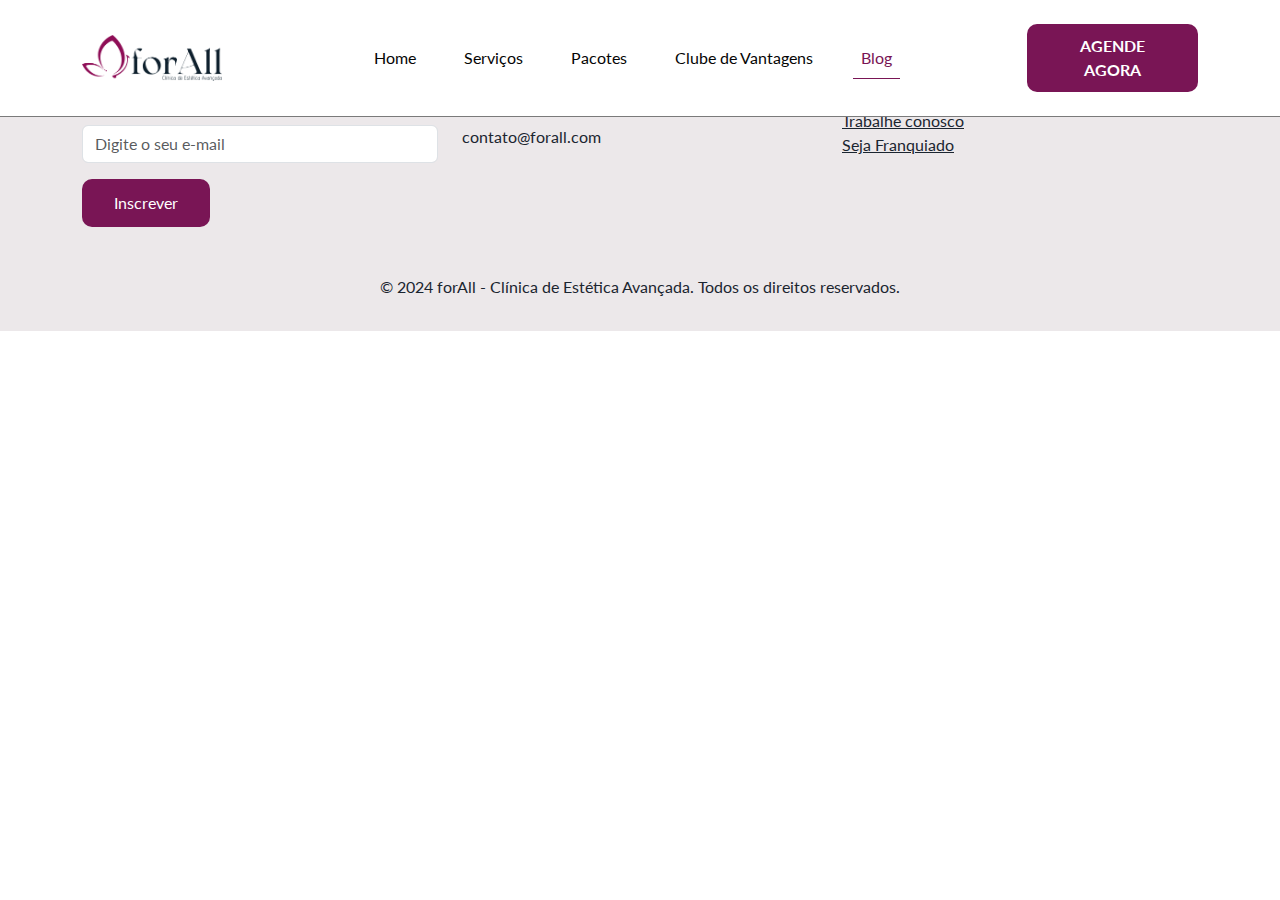
==== blog.html @ 97131666 "Add files via upload" ====
<!DOCTYPE html>
<html lang="en">
<head>
    <meta charset="UTF-8" />
    <meta name="viewport" content="width=device-width, initial-scale=1.0" />
    <title>Blog - forAll Clínica de Estética Avançada</title>
    <link rel="shortcut icon" href="src/imagens/icone - ForAll Clinica de Estetica Avancada 1.png" type="image/x-icon" />
    <link href="https://fonts.googleapis.com/css2?family=Lato:wght@300;400;700&display=swap" rel="stylesheet" />
    <link href="https://cdn.jsdelivr.net/npm/bootstrap@5.0.2/dist/css/bootstrap.min.css" rel="stylesheet" />
    <link rel="stylesheet" href="css/styles.css" />
    <link rel="stylesheet" href="css/blog.css" />
    <script src="https://cdn.jsdelivr.net/npm/bootstrap@5.0.2/dist/js/bootstrap.bundle.min.js"></script>
    <script src="js/blog.js" defer></script>
</head>
<body>
    <!-- NAVBAR -->
    <nav class="navbar navbar-expand-lg fixed-top bg-primary-color" id="navbar">
        <div class="container py-3">
          <a class="navbar-brand" href="index.html">
            <img src="src/imagens/Logo Pradão - forAll 2.png" alt="forAll" />
          </a>
          <button
            class="navbar-toggler"
            type="button"
            data-bs-toggle="collapse"
            data-bs-target="#navbar-items"
            aria-controls="navbar-items"
            aria-expanded="false"
            aria-label="Toggle navigation"
          >
            <i class="bi bi-list"></i>
          </button>
          <div class="collapse navbar-collapse" id="navbar-items">
            <ul class="navbar-nav mx-auto">
              <li class="nav-item">
                <a href="index.html" class="nav-link">Home</a>
              </li>
              <li class="nav-item">
                <a href="servicos.html" class="nav-link">Serviços</a>
              </li>
              <li class="nav-item">
                <a href="pacotesdeservicos.html" class="nav-link">Pacotes</a>
              </li>
              <li class="nav-item">
                <a href="clubedevantagen.html" class="nav-link">Clube de Vantagens</a>
              </li>
              <li class="nav-item">
                <a href="blog.html" class="nav-link active">Blog</a>
              </li>
            </ul>
            <a href="#contact" class="btn btn-cta">Agende Agora</a>
          </div>
      </div>
      </nav>

    <!-- CONTEÚDO DO BLOG -->
    <main class="container">
        <!-- O conteúdo da main será gerado dinamicamente -->
        <div class="main-content" id="main-content"></div>
        <!-- Barra lateral com as miniaturas -->
        <aside class="sidebar" id="sidebar"></aside>
    </main>

    <!-- FOOTER -->
    <footer class="container-fluid bg-dark-color" id="footer">
        <div class="container">
            <div class="row">
                <div class="col-12" id="footer-details">
                    <div class="row">
                        <div class="col-12 col-md-4" id="news-container">
                            <h4>Fique por dentro das novidades</h4>
                            <p class="secondary-color">Inscreva-se para saber em primeira mão</p>
                            <form>
                                <div class="mb-3">
                                    <input type="email" class="form-control" placeholder="Digite o seu e-mail" />
                                </div>
                                <button class="btn btn-dark">Inscrever</button>
                            </form>
                        </div>
                        <div class="col-12 col-md-4" id="contact-container">
                            <h4>Formas de contato</h4>
                            <p class="secondary-color">(99)9999-9999</p>
                            <p class="secondary-color">contato@forall.com</p>
                        </div>
                        <div class="col-12 col-md-4" id="links-container">
                            <div class="row">
                                <h4>Você pode estar buscando por:</h4>
                                <div class="col-6">
                                    <ul class="list-unstyled">
                                        <li><a href="#" class="secondary-color">Contratar</a></li>
                                        <li><a href="#" class="secondary-color">Trabalhe conosco</a></li>
                                        <li><a href="#" class="secondary-color">Seja Franquiado</a></li>
                                    </ul>
                                </div>
                            </div>
                        </div>
                    </div>
                </div>
                <!-- FOOTER BOTTOM -->
                <div class="col-12" id="footer-bottom">
                    <div class="row justify-content-between">
                        <div class="text-center secondary-color">
                            <p>&copy; 2024 forAll - Clínica de Estética Avançada. Todos os direitos reservados.</p>
                        </div>
                    </div>
                </div>
            </div>
        </div>
    </footer>
</body>
</html>
---- css/styles.css ----
* {
    font-family: 'Lato', sans-serif;
}

.bg-primary-color {
    background-color: #fff;
}

.bg-secondary-color {
    background-color: #ece8ea;
}

.ba-dark-color {
    background-color: #1B2530;
}

.primary-color {
    color: #050505;
}

.secondary-color {
    color: #7a7a7a;
}
/* NAVBAR ===============================================================================*/
#navbar {
    border-bottom: 1px solid #7a7a7a;
}

#navbar a {
    color: #050505;
}

#navbar a:hover {
    color: #791555;
}

#navbar .active {
    border-bottom: 1px solid #791555;
    color: #791555;
}

.navbar-brand {
    display: flex;
}

.navbar-brand img {
    width: 140px;
}

#navbar-items .navbar-nav {
    display: flex;
    justify-content: center;
    width: 100%;
}

#navbar-items .nav-item {
    margin: 0 1em;
}

/* Estilo do botão "Agende Agora" na navbar */
#navbar .btn-cta {
    background-color: #791555; /* Cor de fundo do botão */
    color: #fff; /* Cor do texto do botão */
    border: 2px solid transparent; /* Borda padrão transparente */
    padding: 0.50em 2em; /* Espaçamento interno do botão */
    text-transform: uppercase; /* Transformar texto em maiúsculas */
    border-radius: 10px; /* Bordas arredondadas */
    transition: background-color 0.6s cubic-bezier(0.4, 0, 0.2, 1), color 0.6s cubic-bezier(0.4, 0, 0.2, 1), border-color 0.6s cubic-bezier(0.4, 0, 0.2, 1); /* Transição mais suave */

}

#navbar .btn-cta:hover {
    background-color: #ffffff; /* Cor de fundo do botão ao passar o mouse */
    color: #791555; /* Cor do texto ao passar o mouse */
    border-color: #791555; /* Cor da borda ao passar o mouse (mesma cor do texto) */
}

@media (max-width: 991.98px) {
    #navbar-items {
        flex-direction: column;
        align-items: flex-start; /* Alinha itens do menu à esquerda */
    }

    #navbar-items .navbar-nav {
        flex-direction: column;
        align-items: flex-start; /* Alinha itens do menu à esquerda */
        margin-bottom: 1em;
        width: 100%; /* Garante que a largura dos itens do menu ocupe 100% do container */
    }

    #navbar-items .nav-item {
        margin: 0.5em 0; /* Ajusta o espaçamento para o menu em tela pequena */
    }

    .navbar-brand {
        margin-bottom: 1em; /* Espaçamento entre o logo e o menu em telas pequenas */
    }

    .btn-cta {
        margin-top: 1em; /* Espaçamento acima do botão em telas pequenas */
        align-self: flex-start; /* Alinha o botão à esquerda */
    }
}



/* SESSÃO 1: banners carrossel =========================================================*/
#slider-container {
    height: 100vh;
}

#slider .carousel-item {
    height: 100vh;
}

#slider .carousel-item img {
    width: 100%;
    height: 100%;
    object-fit: cover;
    object-position: center;
}

#slider .carousel-caption {
    bottom: 4em; /* Ajuste a posição vertical da legenda para desktop */
}

#slider .carousel-caption h5 {
    font-size: 2.5em;
    text-shadow: #1b2530 2px 2px;
}

.btn-cta {
    background-color: #791555; /* Cor de fundo do botão */
    color: #ffffff; /* Cor do texto do botão */
    border: 2px solid transparent; /* Borda padrão transparente */
    padding: 0.5em 1.5em; /* Ajuste o espaçamento interno do botão */
    text-transform: uppercase; /* Transformar texto em maiúsculas */
    border-radius: 10px; /* Bordas arredondadas */
    transition: background-color 0.3s ease, color 0.3s ease, border-color 0.3s ease;
}

.btn-cta:hover {
    background-color: #ffffff; /* Cor de fundo do botão ao passar o mouse */
    color: #791555; /* Cor do texto ao passar o mouse */
    border-color: #791555; /* Cor da borda ao passar o mouse (mesma cor do texto) */
}

#slider .btn {
    padding: 0.5em 1.5em; /* Ajuste o tamanho do botão */
    font-size: 0.9em; /* Ajuste o tamanho da fonte */
    margin-top: 1em;
}

.carousel-control-prev i,
.carousel-control-next i {
    color: #791555;
    font-size: 3em;
}

.carousel-indicators [data-bs-target] {
    background-color: #1B2530;
    opacity: 0.8;
}

.carousel-indicators .active {
    background-color: #791555;
}

@media (max-width: 767px) {
    #slider-container {
        height: 100vh;
    }

    #slider .carousel-item {
        height: 100vh;
    }

    #slider .carousel-item img {
        object-fit: cover;
        object-position: center;
    }

    #slider .carousel-caption {
        bottom: 1.5em; /* Ajuste a posição vertical da legenda para mobile */
    }

    #slider .carousel-caption h5 {
        font-size: 1.2em; /* Ajuste o tamanho da fonte para mobile */
    }

    .btn-cta {
        padding: 0.4em 1em; /* Ajuste o espaçamento interno do botão para mobile */
        font-size: 0.8em; /* Ajuste o tamanho da fonte para mobile */
    }

    .carousel-indicators {
        bottom: 4em; /* Ajuste a posição vertical dos indicadores para mobile */
    }
}
/* SESSÃO 2 ==================================================================================*/
#section-2 {
    background-color: #ece8ea; /* Cor de fundo da sessão */
    color: #1B2530; /* Cor do texto */
}

.headline {
    font-size: 2.5em;
    color: #1B2530;
    margin-bottom: 0.5em;
    font-weight: regular;
}

.subheadline {
    font-size: 1.3em;
    color: #7a7a7a;
    margin-bottom: 2em;
}

.btn-primary {
    background-color: #791555; /* Cor de fundo do botão */
    border-color: #791555; /* Cor da borda do botão */
    color: #fff; /* Cor do texto do botão */
    padding: 0.75em 2em; /* Espaçamento interno do botão */
    text-transform: uppercase; /* Transformar texto em maiúsculas */
    border-radius: 10; /* bordas arredondadas */
}

.btn-primary:hover {
    background-color: #ffffff; /* Cor de fundo do botão ao passar o mouse */
    border-color: #791555; /* Cor da borda do botão ao passar o mouse */
    color: #791555; /* Cor do texto do botão ao passar o mouse */
}

/* Efeito de Transição */
#section-2 h2,
#section-2 p,
#section-2 .btn {
    opacity: 0;
    transform: translateY(-20px);
    transition: all 0.5s ease-in-out;
}

#section-2.visible h2,
#section-2.visible p,
#section-2.visible .btn {
    opacity: 1;
    transform: translateY(0);
}

/* Sessão 3: Serviços ===================================================================================*/
#premium-services {
    background-color: #ffffff; 
    color: #1B2530;
    padding: 3em 0;
}

/* Estilo do título principal */
.headline {
    font-size: 2.5em;
    color: #1B2530;
    margin-bottom: 0.5em;
    font-weight: regular;
}

/* Estilo do subtítulo */
.subheadline {
    font-size: 1.3em;
    color: #7a7a7a;
    margin-bottom: 2em;
}

/* Estilo do vídeo */
.video-wrapper {
    max-width: 100%;
    margin: 0 auto;
    overflow: hidden;
    border-radius: 10px; /* Bordas arredondadas para o vídeo */
}

.video-wrapper video {
    width: 100%;
    height: auto; /* Mantém a proporção 16:9 */
}

/* Estilo do botão "Veja Mais" */
.btn-cta {
    background-color: #791555; /* Cor de fundo do botão */
    color: #fff; /* Cor do texto do botão */
    border: 2px solid transparent; /* Borda padrão transparente */
    padding: 0.75em 2em; /* Espaçamento interno do botão */
    border-radius: 10px; /* Bordas arredondadas */
    text-transform: uppercase; /* Transformar texto em maiúsculas */
    font-weight: bold; /* Fonte em negrito */
    text-align: center; /* Centralizar o texto */
    transition: background-color 0.3s ease, color 0.3s ease, border-color 0.3s ease; /* Transição suave para hover */
}

.btn-cta:hover {
    background-color: #ffffff; /* Cor de fundo do botão ao passar o mouse */
    color: #791555; /* Cor do texto ao passar o mouse */
    border-color: #791555; /* Cor da borda ao passar o mouse (mesma cor do texto) */
}

/* Efeito de Transição */
#premium-services h2,
#premium-services p,
#premium-services .btn {
    opacity: 0;
    transform: translateY(-20px);
    transition: all 0.5s ease-in-out;
}

#premium-services.visible h2,
#premium-services.visible p,
#premium-services.visible .btn {
    opacity: 1;
    transform: translateY(0);
}
/* Sessão 4: Depoimentos ========================================================================*/
#testimonials {
    background-color: #f5f5f5; /* Cor de fundo */
    color: #1B2530; /* Cor do texto */
    padding: 5em 0;
}

.section-title {
    font-size: 2.5em;
    font-weight: regular;
    margin-bottom: 0.5em;
    color: #791555;
    transition: opacity 0.6s ease-in-out, transform 0.6s ease-in-out;
    opacity: 0;
    transform: translateY(-20px);
}

.section-subtitle {
    font-size: 1.3em;
    color: #7a7a7a;
    margin-bottom: 3em;
    transition: opacity 0.6s ease-in-out, transform 0.6s ease-in-out;
    opacity: 0;
    transform: translateY(-20px);
}

.testimonial-content {
    max-width: 700px;
    margin: 0 auto;
    padding: 2em;
    background-color: #fff;
    border-radius: 10px;
    box-shadow: 0 4px 8px rgba(0, 0, 0, 0.1);
    transition: opacity 0.6s ease-in-out, transform 0.6s ease-in-out;
    opacity: 0;
    transform: translateY(20px);
}

.testimonial-img {
    width: 100px;
    height: 100px;
    margin-bottom: 1em;
}

.testimonial-text {
    font-size: 1.2em;
    font-style: italic;
    margin-bottom: 0.5em;
    color: #333;
}

.testimonial-author {
    font-size: 1.1em;
    font-weight: bold;
    color: #791555;
}

/* Ativar a transição quando o carrossel for exibido */
#testimonials.visible .section-title,
#testimonials.visible .section-subtitle,
#testimonials.visible .testimonial-content {
    opacity: 1;
    transform: translateY(0);
}
/* Customizar as setas de navegação do carrossel */
.carousel-control-prev-icon,
.carousel-control-next-icon {
    background-color: #791555; /* Define a cor de fundo das setas */
    border-radius: 50%; /* Torna as setas arredondadas */
    width: 2em; /* Ajusta o tamanho das setas */
    height: 2em;
    background-size: 50%; /* Ajusta o tamanho do ícone dentro do fundo */
    box-shadow: 0 2px 4px rgba(0, 0, 0, 0.2); /* Adiciona uma sombra para destaque */
}

.carousel-control-prev-icon:hover,
.carousel-control-next-icon:hover {
    background-color: #791555ff; /* Cor das setas ao passar o mouse */
    border: 1px solid #791555; /* Adiciona uma borda quando em hover */
}

/* Sessão 5: Clube de Vantagens ===============================================*/
#club {
    padding: 6em 0;
    background-color: #1B2530; /* Cor de fundo padrão */
    color: #fff;
    text-align: left;
    position: relative;
    overflow: hidden; /* Garante que a animação da imagem não saia do contêiner */
}

/* Container dentro da sessão */
#club .container {
    position: relative;
    z-index: 2;
}

/* Destaque */
.highlight {
    color: #BB9B37; /* Cor da palavra específica */
    font-weight: bold; /* Deixar a palavra em negrito */
    transition: color 0.3s ease; /* Transição suave para a cor */
}

/* Título */
#club h3 {
    font-size: 2.5em;
    margin-bottom: 1em;
    color: #fff; /* Cor do título */
    font-weight: bold; /* Negrito */
    opacity: 0; /* Começa invisível */
    transform: translateY(-20px); /* Começa deslocado para cima */
    transition: opacity 0.6s ease, transform 0.6s ease; /* Transições suaves para opacidade e deslocamento */
}

/* Parágrafo */
#club p {
    font-size: 1.2em;
    line-height: 1.8;
    margin-bottom: 1.5em;
    color: #ffffff; /* Cor do texto */
    opacity: 0; /* Começa invisível */
    transform: translateY(20px); /* Começa deslocado para baixo */
    transition: opacity 0.6s ease, transform 0.6s ease; /* Transições suaves para opacidade e deslocamento */
}

/* Botão */
#club .btn {
    border-color: transparent;
    color: #fff; /* Cor do texto do botão */
    background-color: #BB9B37; /* Cor de fundo do botão */
    transition: all 0.3s ease;
    border-radius: 10px;
    margin-bottom: 2em;
    font-weight: bold; /* Negrito */
    padding: 0.75em 2em; /* Dimensões do botão */
    font-size: 1em;
}

#club .btn:hover {
    background-color: #ece8ea; /* Cor de fundo do botão ao passar o mouse */
    color: #BB9B37; /* Cor do texto ao passar o mouse */
    border-color: transparent; /* Cor da borda ao passar o mouse */
}

/* Imagem */
#club img {
    max-width: 100%;
    border-radius: 10px;
    opacity: 0; /* Começa invisível */
    transform: translateX(-20px); /* Desloca a imagem para a esquerda */
    transition: opacity 0.6s ease, transform 0.6s ease; /* Transições suaves para opacidade e deslocamento */
}

/* Animação de fade-in e slide-in */
@keyframes fade-in-up {
    from {
        opacity: 0;
        transform: translateY(20px);
    }
    to {
        opacity: 1;
        transform: translateY(0);
    }
}

@keyframes slide-in {
    from {
        opacity: 0;
        transform: translateX(-20px);
    }
    to {
        opacity: 1;
        transform: translateX(0);
    }
}

/* Aplica a animação ao carregar a página */
#club h3, #club p {
    animation: fade-in-up 0.6s ease-out forwards; /* Define a animação com 'forwards' para manter o estado final */
}

#club img {
    animation: slide-in 0.6s ease-out forwards; /* Define a animação com 'forwards' para manter o estado final */
}

/* Ajustes para dispositivos móveis */
@media (max-width: 767px) {
    #club .container {
        flex-direction: column;
        align-items: center; /* Alinha os itens ao centro em telas pequenas */
    }
}
/* Sessão 6: Dicas de Beleza e Redes Sociais */
#beauty-tips {
    padding: 6em 0;
    background-color: #ece8ea;
    color: #1B2530;
    position: relative;
    overflow: hidden; /* Garante que os efeitos de transição não ultrapassem o container */
}

/* Container flexível */
#beauty-tips .container {
    display: flex;
    flex-direction: column;
    align-items: center;
}

/* Contêiner da imagem */
#beauty-tips .image-container {
    flex: 1; /* Imagem ocupa metade do espaço disponível */
    margin-right: 2em; /* Espaço entre a imagem e o conteúdo textual */
    position: relative;
    overflow: hidden; /* Garante que o efeito de transição não ultrapasse o container */
    transform: translateX(-20px); /* Começa deslocada para a esquerda */
    opacity: 0.7; /* Começa com uma opacidade reduzida */
    transition: transform 0.6s ease, opacity 0.6s ease; /* Transição suave para a imagem */
}

/* Imagem dentro do contêiner */
#beauty-tips .image-container img {
    max-width: 100%;
    height: auto;
    border-radius: 10px;
}

/* Efeito de transição ao passar o mouse */
#beauty-tips:hover .image-container {
    transform: translateX(0); /* Move a imagem para a posição original ao passar o mouse */
    opacity: 1; /* Torna a imagem totalmente visível ao passar o mouse */
}

/* Contêiner do texto */
#beauty-tips .text-content {
    flex: 1; /* Conteúdo textual ocupa metade do espaço disponível */
    text-align: left;
    position: relative;
    overflow: hidden; /* Garante que os efeitos de transição não ultrapassem o container */
}

/* Título */
#beauty-tips h3 {
    font-size: 2.5em;
    margin-bottom: 1em;
    transform: translateY(-20px); /* Começa deslocado para cima */
    opacity: 0; /* Começa com opacidade reduzida */
    transition: transform 0.6s ease, opacity 0.6s ease; /* Transição suave para o título */
}

/* Parágrafo */
#beauty-tips p {
    font-size: 1.2em;
    line-height: 1.8;
    margin-bottom: 2em;
    transform: translateY(-20px); /* Começa deslocado para cima */
    opacity: 0; /* Começa com opacidade reduzida */
    transition: transform 0.6s ease, opacity 0.6s ease; /* Transição suave para o texto */
}

/* Ícones sociais */
#beauty-tips .social-icons {
    margin-bottom: 2em;
}

#beauty-tips .social-icon {
    display: inline-block;
    margin: 0 1em;
    font-size: 2em;
    color: #791555;
    transition: color 0.3s ease, transform 0.3s ease; /* Transição suave para o ícone social */
}

#beauty-tips .social-icon:hover {
    color: #1B2530;
    transform: scale(1.2); /* Efeito de zoom ao passar o mouse */
}

/* Botão */
#beauty-tips .btn {
    border-color: transparent;
    color: #fff;
    background-color: #791555;
    transition: all 0.3s ease;
    padding: 0.75em 2em; /* Dimensões do botão */
    font-size: 1em;
    border-radius: 10px;
    font-weight: bold; /* Negrito */
}

#beauty-tips .btn:hover {
    border-color: #791555;
    background-color: #fff;
    color: #791555;
    box-shadow: 0 4px 8px rgba(0, 0, 0, 0.2); /* Adiciona sombra ao botão ao passar o mouse */
}

/* Efeito de transição para o título e parágrafo */
#beauty-tips:hover h3,
#beauty-tips:hover p {
    transform: translateY(0); /* Move o título e o texto para a posição original ao passar o mouse */
    opacity: 1; /* Torna o título e o texto totalmente visíveis ao passar o mouse */
}

/* Ajustes para dispositivos móveis */
@media (max-width: 767px) {
    #beauty-tips .container {
        flex-direction: column;
    }

    #beauty-tips .image-container {
        margin-right: 0;
        margin-bottom: 2em; /* Espaço abaixo da imagem em telas pequenas */
    }
}
/* Sessão 7: Encontre a unidade mais próxima de você =============================================== */
#find-location {
    padding: 6em 0;
    background-color: #f8f9fa; /* Cor de fundo */
    color: #333; /* Cor do texto */
    position: relative;
    overflow: hidden; /* Garante que os efeitos de transição não ultrapassem o container */
}

/* Container flexível */
#find-location .container {
    display: flex;
    flex-direction: column;
    align-items: center;
}

/* Título */
#find-location h3 {
    font-size: 2.5em;
    margin-bottom: 1em;
    opacity: 0; /* Começa com opacidade reduzida */
    transition: opacity 0.6s ease; /* Transição suave para opacidade */
}

/* Parágrafo */
#find-location p {
    font-size: 1.1em;
    line-height: 1.6;
    margin-bottom: 2em;
    opacity: 0; /* Começa com opacidade reduzida */
    transition: opacity 0.6s ease; /* Transição suave para opacidade */
}

/* Botão */
#find-location .btn {
    border-color: transparent;
    color: #fff;
    background-color: #791555; /* Cor de fundo do botão */
    transition: all 0.3s ease;
    padding: 0.75em 2em;
    font-size: 1em;
    border-radius: 10px;
    font-weight: bold; /* Negrito */
}

#find-location .btn:hover {
    border-color: #791555;
    background-color: #fff;
    color: #791555;
    box-shadow: 0 4px 8px rgba(0, 0, 0, 0.2); /* Adiciona sombra ao botão ao passar o mouse */
}

/* Mapas */
#find-location #map1,
#find-location #map2 {
    height: 200px; /* Altura dos mapas */
    margin-top: 1em; /* Espaço acima dos mapas */
    border: 1px solid #ccc; /* Borda dos mapas */ 
    border-radius: 10px;
    overflow: hidden; /* Oculta qualquer parte do mapa além da altura especificada */
    opacity: 0; /* Começa com opacidade reduzida */
    transition: opacity 0.6s ease; /* Transição suave para opacidade */
}

/* Efeito de transição simplificado para título, parágrafo e mapas */
#find-location .container {
    opacity: 1; /* Torna o container totalmente visível */
}

#find-location h3,
#find-location p,
#find-location #map1,
#find-location #map2 {
    opacity: 1; /* Torna o título, texto e mapas totalmente visíveis */
}

/* Ajustes para dispositivos móveis */
@media (max-width: 767px) {
    #find-location .container {
        flex-direction: column;
    }

    #find-location .col-md-6 {
        margin-bottom: 2em; /* Espaço abaixo das colunas em telas pequenas */
    }
}













/* Estilos gerais para todas as seções */
.common-title {
    font-size: 2.5em;
    color: #1B2530; /* Cor do título */
    font-weight: bold;
    opacity: 0;
    transform: translateY(-20px);
    transition: opacity 0.6s ease, transform 0.6s ease;
}

.common-paragraph {
    font-size: 1.2em;
    line-height: 1.8;
    margin-bottom: 1.5em;
    color: #1B2530; /* Cor do texto */
    opacity: 0;
    transform: translateY(20px);
    transition: opacity 0.6s ease, transform 0.6s ease;
}

.common-button {
    border-color: transparent;
    color: #fff; /* Cor do texto do botão */
    background-color: #BB9B37; /* Cor de fundo do botão */
    transition: all 0.3s ease;
    border-radius: 10px;
    margin-bottom: 2em;
    font-weight: bold;
    padding: 0.75em 2em;
    font-size: 1em;
}

.common-button:hover {
    background-color: #ece8ea; /* Cor de fundo do botão ao passar o mouse */
    color: #BB9B37; /* Cor do texto ao passar o mouse */
    border-color: transparent;
}

.common-img {
    max-width: 100%;
    border-radius: 10px;
    opacity: 0;
    transition: opacity 0.6s ease, transform 0.6s ease;
}

/* Sessão 1: Conheça o Clube de Vantagens */
#club1 {
    padding: 6em 0;
    background-color: #ece8ea; /* Cor de fundo */
    color: #1B2530; /* Cor do texto */
    text-align: left;
    position: relative;
    overflow: hidden;
}

#club1 .row {
    flex-direction: row;
}

/* Sessão 2: Descubra Nosso Pacote Corpo Ideal */
#club2 {
    padding: 6em 0;
    background-color: #fff; /* Cor de fundo branco */
    color: #1B2530; /* Cor do texto */
    text-align: left;
    position: relative;
    overflow: hidden;
}

#club2 .row {
    flex-direction: row-reverse; /* Imagem à direita e texto à esquerda */
}

/* Sessão 3: Pacote Rejuvenescimento Facial */
#club3 {
    padding: 6em 0;
    background-color: #ece8ea; /* Cor de fundo */
    color: #1B2530; /* Cor do texto */
    text-align: left;
    position: relative;
    overflow: hidden;
}

#club3 .row {
    flex-direction: row-reverse; /* Imagem à esquerda e texto à direita */
}

/* Animação de fade-in e slide-in */
@keyframes fade-in-up {
    from {
        opacity: 0;
        transform: translateY(20px);
    }
    to {
        opacity: 1;
        transform: translateY(0);
    }
}

@keyframes slide-in {
    from {
        opacity: 0;
        transform: translateX(20px);
    }
    to {
        opacity: 1;
        transform: translateX(0);
    }
}

/* Aplica a animação ao carregar a página */
#club1 .common-title, #club1 .common-paragraph,
#club2 .common-title, #club2 .common-paragraph,
#club3 .common-title, #club3 .common-paragraph {
    animation: fade-in-up 0.6s ease-out forwards;
}

#club1 .common-img, #club2 .common-img, #club3 .common-img {
    animation: slide-in 0.6s ease-out forwards;
}

/* Ajustes para dispositivos móveis */
@media (max-width: 767px) {
    #club1 .row, #club2 .row, #club3 .row {
        flex-direction: column;
        align-items: center;
    }

    #club1 .common-img, #club2 .common-img, #club3 .common-img {
        transform: translateX(0);
        animation: fade-in-up 0.6s ease-out forwards;
    }
}



/* FOOTER =============================================================================== */
#footer {
    background-color: #ece8ea; /* Cor de fundo do footer */
    color: #1B2530; /* Cor do texto no footer */
    padding: 2em 0; /* Espaçamento interno do footer */
    border: none; /* Remove bordas do footer */
}

#footer h4 {
    color: #1B2530; /* Cor dos títulos no footer */
    margin-bottom: 1em; /* Espaçamento abaixo dos títulos */
}

#footer .secondary-color {
    color: #1B2530; /* Cor secundária no footer */
}

#footer .btn-dark {
    background-color: #791555; /* Cor de fundo do botão */
    color: #fff; /* Cor do texto do botão */
    border: none; /* Remove a borda do botão */
    padding: 0.75em 2em; /* Dimensões do botão */
    font-size: 1em; /* Tamanho da fonte do botão */
    border-radius: 10px; /* Arredonda os cantos do botão */
    transition: all 0.3s ease; /* Transições suaves para cor de fundo e do texto */
}

#footer .btn-dark:hover {
    background-color: #fff; /* Cor de fundo do botão ao passar o mouse */
    color: #791555; /* Cor do texto ao passar o mouse */
    border: 1px solid #791555; /* Borda do botão ao passar o mouse */
}

#footer #footer-details {
    margin-bottom: 2em; /* Espaço abaixo do conteúdo principal do footer */
}

#footer #footer-bottom {
    border: none; /* Remove qualquer borda no rodapé inferior */
    padding-top: 1em; /* Espaço acima do rodapé inferior */
}

#footer #footer-bottom p {
    margin: 0; /* Remove a margem do parágrafo no rodapé inferior */
}
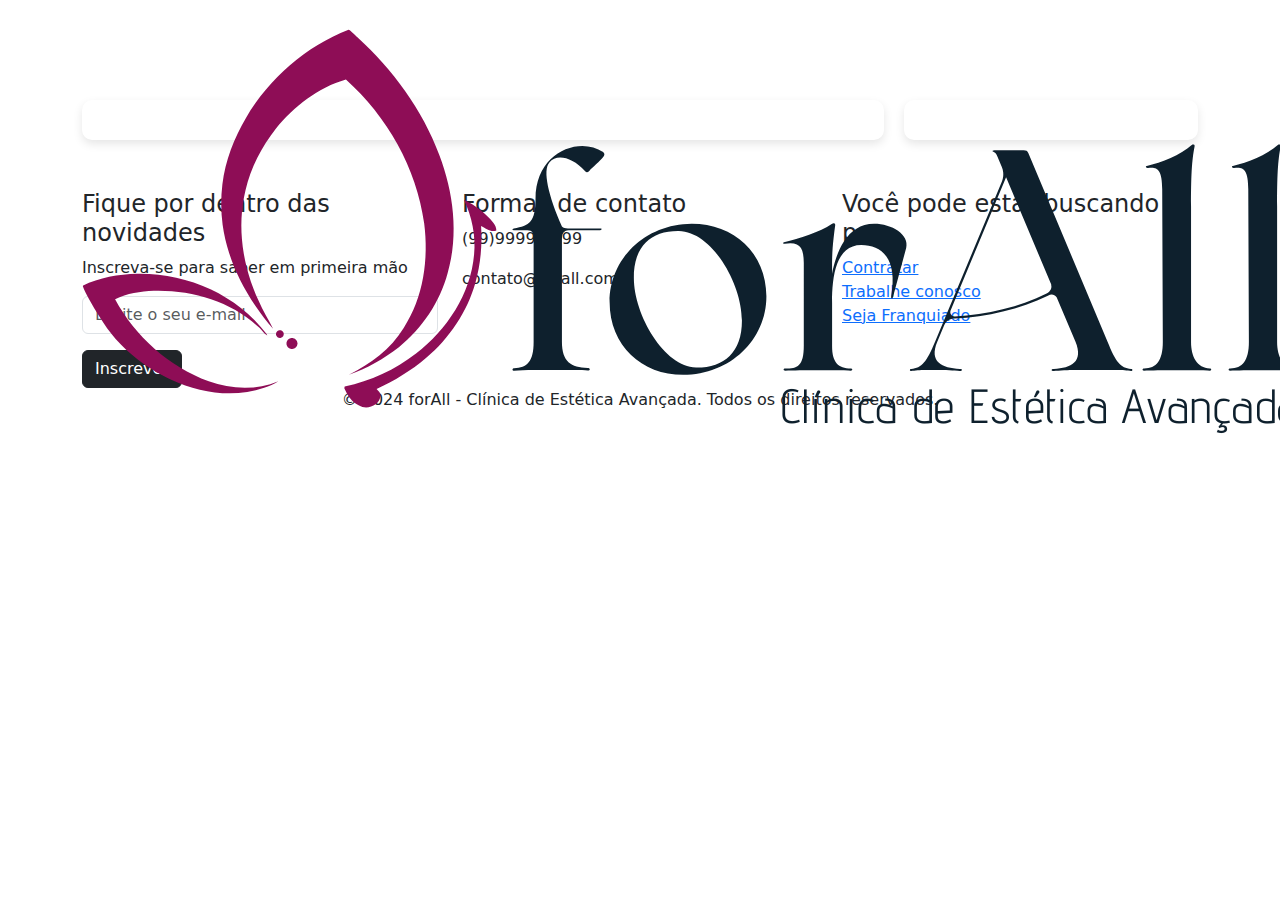
==== commit f0f498e1: "finalização do projeto TCC" ====
--- a/blog.html
+++ b/blog.html
@@ -42,7 +42,7 @@
                 <a href="pacotesdeservicos.html" class="nav-link">Pacotes</a>
               </li>
               <li class="nav-item">
-                <a href="clubedevantagen.html" class="nav-link">Clube de Vantagens</a>
+                <a href="clubedevantagens.html" class="nav-link">Clube de Vantagens</a>
               </li>
               <li class="nav-item">
                 <a href="blog.html" class="nav-link active">Blog</a>
--- a/css/blog.css
+++ b/css/blog.css
@@ -0,0 +1,99 @@
+/* Estilos para a Main Content e Sidebar */
+main {
+    display: flex;
+    justify-content: space-between;
+    margin-bottom: 50px;
+    margin-top: 100px;
+}
+
+.main-content {
+    flex: 3;
+    margin-right: 20px;
+    background-color: #fff;
+    padding: 20px;
+    border-radius: 10px;
+    box-shadow: 0 4px 10px rgba(0, 0, 0, 0.1);
+}
+
+.main-content img {
+    width: 100%;
+    height: auto;
+    border-radius: 10px;
+    margin-bottom: 20px;
+}
+
+.main-content h1 {
+    font-size: 2rem;
+    margin-bottom: 15px;
+}
+
+.main-content p {
+    margin-bottom: 30px;
+    color: #555;
+}
+
+.sidebar {
+    flex: 1;
+    background-color: #fff;
+    padding: 20px;
+    border-radius: 10px;
+    box-shadow: 0 4px 10px rgba(0, 0, 0, 0.1);
+    max-height: 800px;
+    overflow-y: auto;
+}
+
+.post-sidebar {
+    display: flex;
+    align-items: center;
+    margin-bottom: 15px;
+    cursor: pointer;
+    transition: background-color 0.3s ease;
+}
+
+.post-sidebar:hover {
+    background-color: #f7f7f7;
+}
+
+.post-sidebar img {
+    width: 70px; /* Tamanho ajustado das miniaturas */
+    height: 70px;
+    object-fit: cover;
+    border-radius: 10px;
+    margin-right: 15px;
+}
+
+.post-sidebar h2 {
+    font-size: 1rem; /* Ajusta o tamanho do texto */
+    color: #333;
+    margin: 0; /* Remove margens adicionais */
+}
+
+/* Ajustes para responsividade */
+@media (max-width: 768px) {
+    main {
+        flex-direction: column;
+    }
+
+    .main-content {
+        margin-right: 0;
+        margin-bottom: 20px;
+    }
+
+    .sidebar {
+        max-height: none;
+        overflow-y: visible;
+    }
+
+    .post-sidebar {
+        margin-bottom: 10px;
+    }
+
+    .post-sidebar img {
+        width: 60px; /* Tamanho menor para telas menores */
+        height: 60px;
+    }
+
+    .post-sidebar h2 {
+        font-size: 0.9rem; /* Fonte menor em dispositivos móveis */
+    }
+}
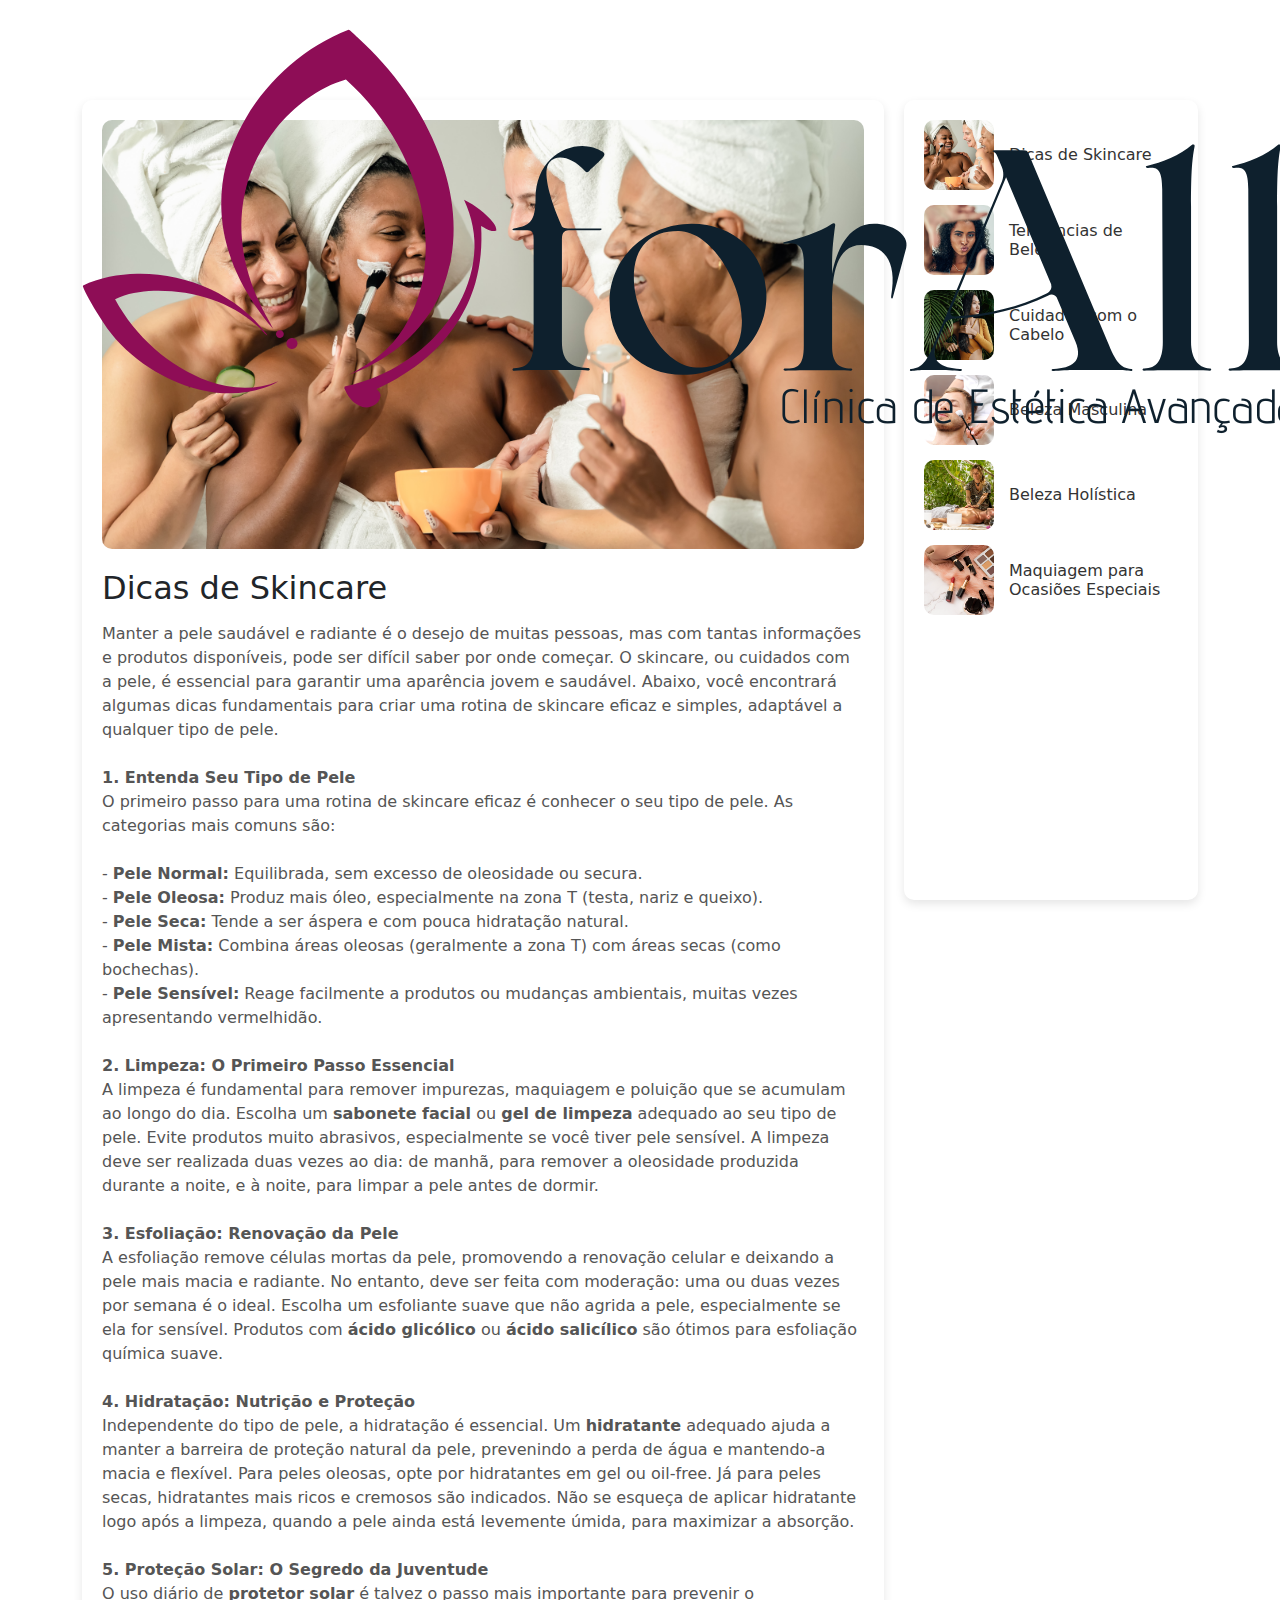
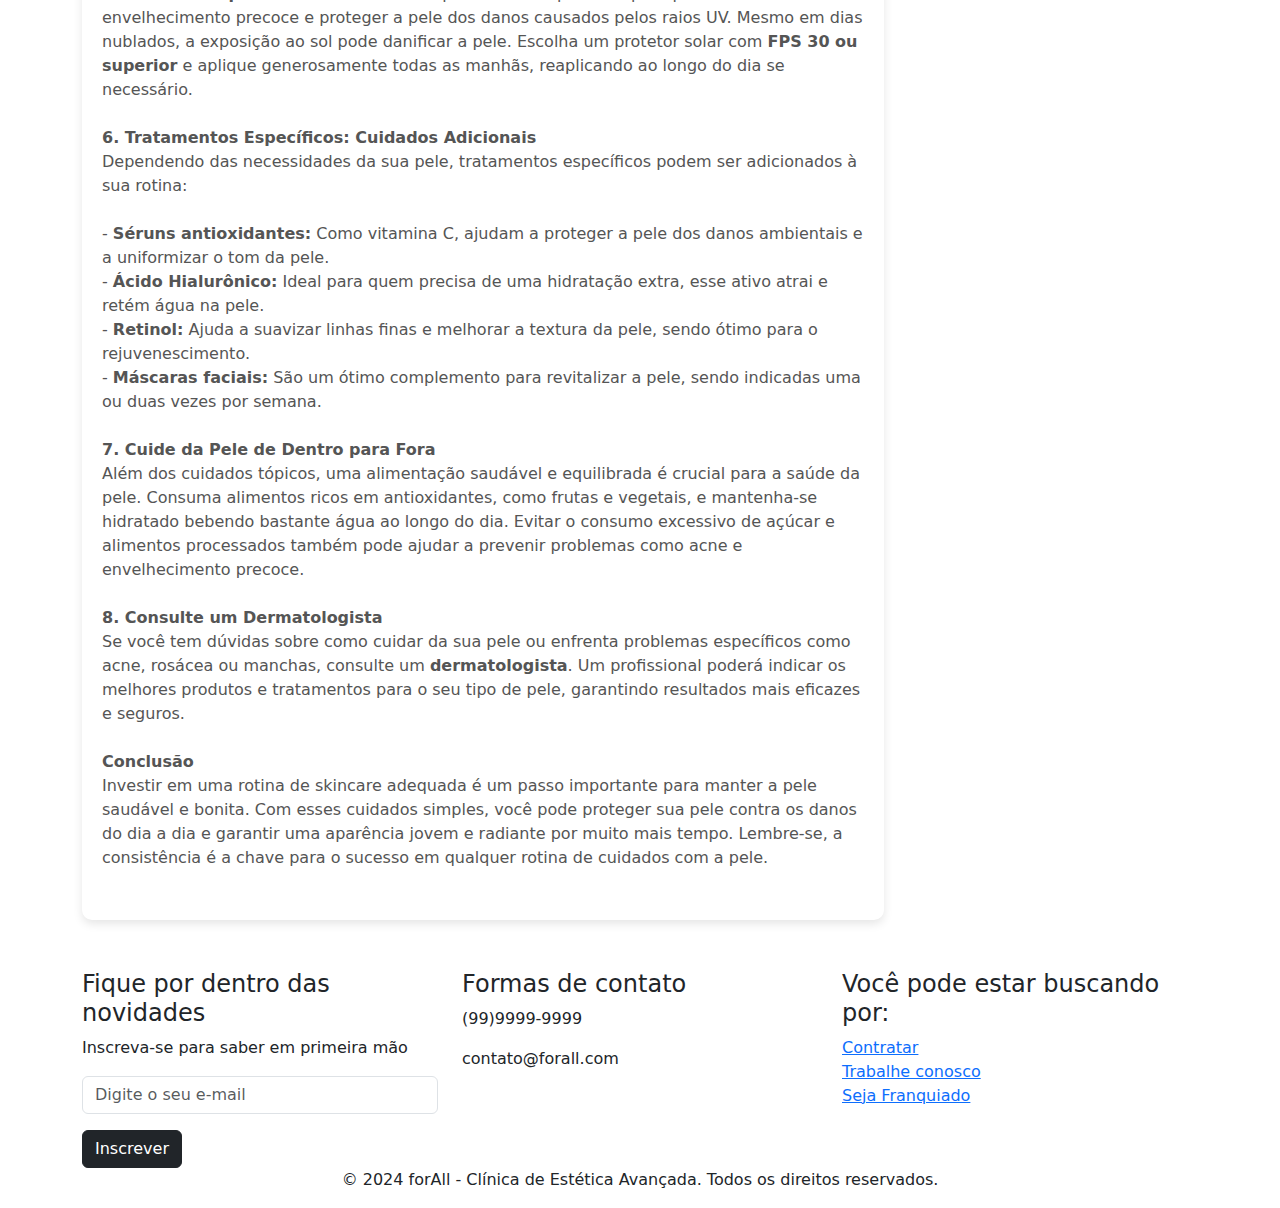
==== commit ef742e99: "Atualização para correçaõ de erro no blog" ====
--- a/blog.html
+++ b/blog.html
@@ -10,7 +10,7 @@
     <link rel="stylesheet" href="css/styles.css" />
     <link rel="stylesheet" href="css/blog.css" />
     <script src="https://cdn.jsdelivr.net/npm/bootstrap@5.0.2/dist/js/bootstrap.bundle.min.js"></script>
-    <script src="js/blog.js" defer></script>
+    <script src="JS/blog.js" defer></script>
 </head>
 <body>
     <!-- NAVBAR -->
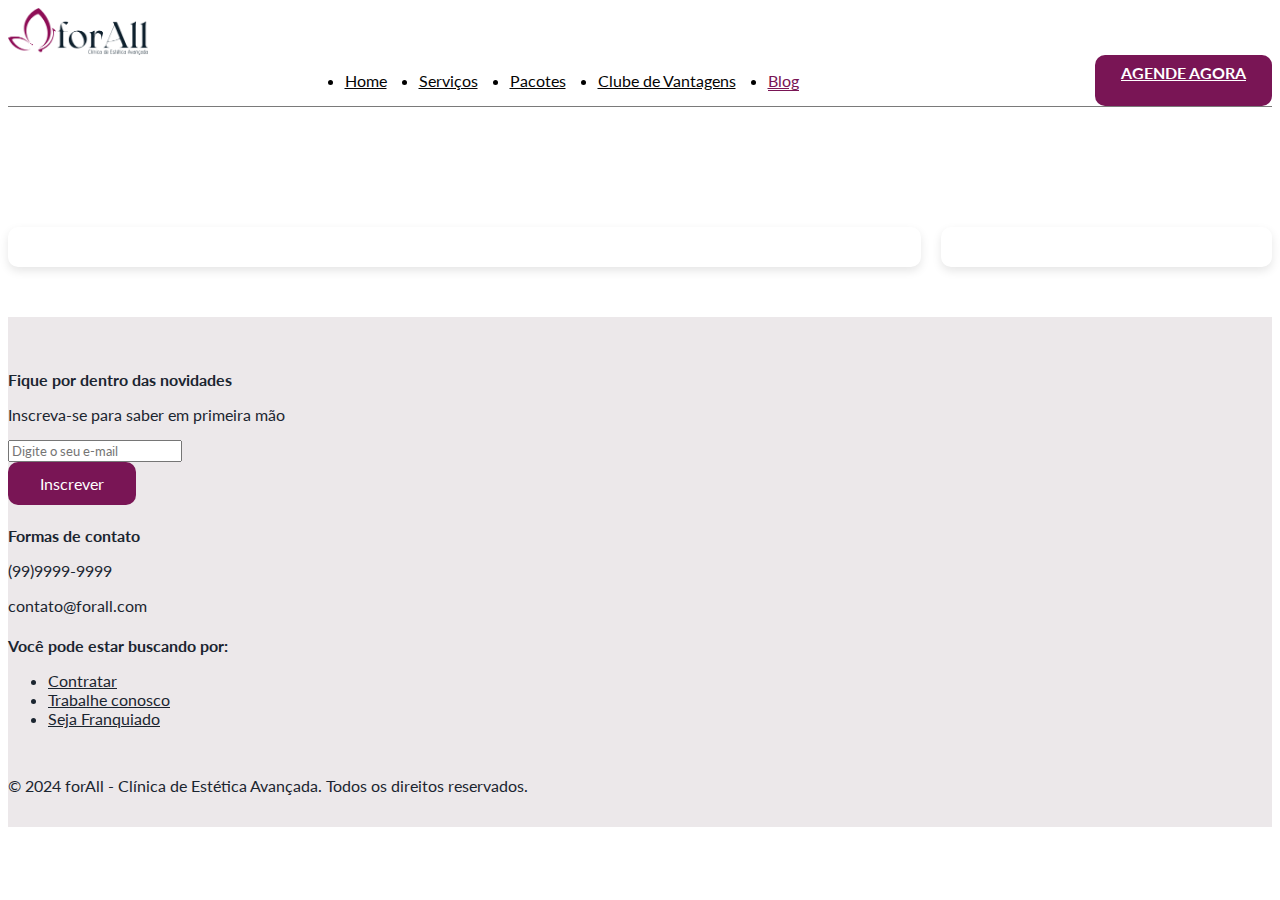
==== commit 2afb9ac3: "correcoes de boas praticas solicitadas pela professora" ====
--- a/blog.html
+++ b/blog.html
@@ -1,64 +1,89 @@
 <!DOCTYPE html>
 <html lang="en">
-<head>
+  <head>
     <meta charset="UTF-8" />
+    <meta http-equiv="X-UA-Compatible" content="IE=edge" />
     <meta name="viewport" content="width=device-width, initial-scale=1.0" />
-    <title>Blog - forAll Clínica de Estética Avançada</title>
+    <title>forAll - Clínica de Estética Avançada</title>
     <link rel="shortcut icon" href="src/imagens/icone - ForAll Clinica de Estetica Avancada 1.png" type="image/x-icon" />
-    <link href="https://fonts.googleapis.com/css2?family=Lato:wght@300;400;700&display=swap" rel="stylesheet" />
-    <link href="https://cdn.jsdelivr.net/npm/bootstrap@5.0.2/dist/css/bootstrap.min.css" rel="stylesheet" />
+    <!-- Google fonts Lato -->
+    <link rel="preconnect" href="https://fonts.googleapis.com" />
+    <link rel="preconnect" href="https://fonts.gstatic.com" crossorigin />
+    <link
+      href="https://fonts.googleapis.com/css2?family=Lato:ital,wght@0,100;0,300;0,400;0,700;0,900;1,100;1,300;1,400;1,700;1,900&display=swap"
+      rel="stylesheet"
+    />
+    <!-- CSS Bootstrap -->
+    <link
+      href="https://cdn.jsdelivr.net/npm/bootstrap@5.0.2/dist/css/bootstrap.min.css"
+      rel="stylesheet"
+      integrity="sha384-EVSTQN3/azprG1Anm3QDgpJLIm9Nao0Yz1ztcQTwFspd3yD65VohhpuuCOmLASjC"
+      crossorigin="anonymous"
+    />
+    <!-- Bootstrap Icons -->
+    <link
+      rel="stylesheet"
+      href="https://cdn.jsdelivr.net/npm/bootstrap-icons@1.5.0/font/bootstrap-icons.css"
+    />
+    <!-- CSS do projeto -->
     <link rel="stylesheet" href="css/styles.css" />
     <link rel="stylesheet" href="css/blog.css" />
-    <script src="https://cdn.jsdelivr.net/npm/bootstrap@5.0.2/dist/js/bootstrap.bundle.min.js"></script>
-    <script src="JS/blog.js" defer></script>
-</head>
-<body>
-    <!-- NAVBAR -->
+
+    <!-- JavaScript Bootstrap -->
+    <script
+      src="https://cdn.jsdelivr.net/npm/bootstrap@5.0.2/dist/js/bootstrap.bundle.min.js"
+      integrity="sha384-MrcW6ZMFYlzcLA8Nl+NtUVF0sA7MsXsP1UyJoMp4YLEuNSfAP+JcXn/tWtIaxVXM"
+      crossorigin="anonymous"
+    ></script>
+  </head>
+  <body>
+    
+<!-- NAVBAR ============================================================================================================-->
     <nav class="navbar navbar-expand-lg fixed-top bg-primary-color" id="navbar">
-        <div class="container py-3">
-          <a class="navbar-brand" href="index.html">
-            <img src="src/imagens/Logo Pradão - forAll 2.png" alt="forAll" />
-          </a>
-          <button
-            class="navbar-toggler"
-            type="button"
-            data-bs-toggle="collapse"
-            data-bs-target="#navbar-items"
-            aria-controls="navbar-items"
-            aria-expanded="false"
-            aria-label="Toggle navigation"
-          >
-            <i class="bi bi-list"></i>
-          </button>
-          <div class="collapse navbar-collapse" id="navbar-items">
-            <ul class="navbar-nav mx-auto">
-              <li class="nav-item">
-                <a href="index.html" class="nav-link">Home</a>
-              </li>
-              <li class="nav-item">
-                <a href="servicos.html" class="nav-link">Serviços</a>
-              </li>
-              <li class="nav-item">
-                <a href="pacotesdeservicos.html" class="nav-link">Pacotes</a>
-              </li>
-              <li class="nav-item">
-                <a href="clubedevantagens.html" class="nav-link">Clube de Vantagens</a>
-              </li>
-              <li class="nav-item">
-                <a href="blog.html" class="nav-link active">Blog</a>
-              </li>
-            </ul>
-            <a href="#contact" class="btn btn-cta">Agende Agora</a>
-          </div>
-      </div>
-      </nav>
+      <div class="container py-3">
+        <a class="navbar-brand" href="index.html">
+          <img src="src/imagens/Logo Pradão - forAll 2.png" alt="forAll" />
+        </a>
+        <button
+          class="navbar-toggler"
+          type="button"
+          data-bs-toggle="collapse"
+          data-bs-target="#navbar-items"
+          aria-controls="navbar-items"
+          aria-expanded="false"
+          aria-label="Toggle navigation"
+        >
+          <i class="bi bi-list"></i>
+        </button>
+        <div class="collapse navbar-collapse" id="navbar-items">
+          <ul class="navbar-nav mx-auto">
+            <li class="nav-item">
+              <a href="index.html" class="nav-link">Home</a>
+            </li>
+            <li class="nav-item">
+              <a href="servicos.html" class="nav-link">Serviços</a>
+            </li>
+            <li class="nav-item">
+              <a href="pacotesdeservicos.html" class="nav-link">Pacotes</a>
+            </li>
+            <li class="nav-item">
+              <a href="clubedevantagens.html" class="nav-link">Clube de Vantagens</a>
+            </li>
+            <li class="nav-item">
+              <a href="blog.html" class="nav-link  active">Blog</a>
+            </li>
+          </ul>
+          <a href="#contact" class="btn btn-cta">Agende Agora</a>
+        </div>
+    </div>
+    </nav>
 
     <!-- CONTEÚDO DO BLOG -->
-    <main class="container">
+    <main class="container fade-in">
         <!-- O conteúdo da main será gerado dinamicamente -->
         <div class="main-content" id="main-content"></div>
         <!-- Barra lateral com as miniaturas -->
-        <aside class="sidebar" id="sidebar"></aside>
+        <aside class="sidebar fade-in" id="sidebar"></aside>
     </main>
 
     <!-- FOOTER -->
@@ -107,5 +132,28 @@
             </div>
         </div>
     </footer>
+    <script src="js/blog.js"></script>
+    <script>
+      document.addEventListener('DOMContentLoaded', function () {
+          const fadeElements = document.querySelectorAll('.fade-in');
+          
+          // Função para adicionar a classe "visible" aos elementos quando entram na tela
+          const showElements = () => {
+              fadeElements.forEach((el) => {
+                  const rect = el.getBoundingClientRect();
+                  if (rect.top < window.innerHeight && rect.bottom > 0) {
+                      el.classList.add('visible');
+                  }
+              });
+          };
+  
+          // Mostrar os elementos com a classe fade-in quando a página carregar
+          showElements();
+  
+          // Mostrar os elementos ao rolar a página
+          window.addEventListener('scroll', showElements);
+      });
+  </script>
+  
 </body>
 </html>
--- a/css/styles.css
+++ b/css/styles.css
@@ -0,0 +1,748 @@
+* {
+    font-family: 'Lato', sans-serif;
+}
+
+.bg-primary-color {
+    background-color: #fff;
+}
+
+.bg-secondary-color {
+    background-color: #ece8ea;
+}
+
+.ba-dark-color {
+    background-color: #1B2530;
+}
+
+.primary-color {
+    color: #050505;
+}
+
+.secondary-color {
+    color: #7a7a7a;
+}
+
+/* NAVBAR ===============================================================================*/
+#navbar {
+    border-bottom: 1px solid #7a7a7a;
+}
+
+#navbar a {
+    color: #050505;
+}
+
+#navbar a:hover {
+    color: #791555;
+}
+
+#navbar .active {
+    border-bottom: 1px solid #791555;
+    color: #791555;
+}
+
+.navbar-brand {
+    display: flex;
+}
+
+.navbar-brand img {
+    width: 140px;
+}
+
+#navbar-items .navbar-nav {
+    display: flex;
+    justify-content: center;
+    width: 100%;
+}
+
+#navbar-items .nav-item {
+    margin: 0 1em;
+}
+
+/* Estilo do botão "Agende Agora" na navbar */
+#navbar .btn-cta {
+    background-color: #791555; /* Cor de fundo do botão */
+    color: #fff; /* Cor do texto do botão */
+    border: 2px solid transparent; /* Borda padrão transparente */
+    padding: 0.4em 1.5em; /* Reduza o padding para evitar quebra de linha */
+    white-space: nowrap; /* Impede a quebra de linha dentro do botão */
+    text-transform: uppercase; /* Transformar texto em maiúsculas */
+    border-radius: 10px; /* Bordas arredondadas */
+    transition: background-color 0.6s cubic-bezier(0.4, 0, 0.2, 1), color 0.6s cubic-bezier(0.4, 0, 0.2, 1), border-color 0.6s cubic-bezier(0.4, 0, 0.2, 1);
+}
+
+#navbar .btn-cta:hover {
+    background-color: #ffffff; /* Cor de fundo do botão ao passar o mouse */
+    color: #791555; /* Cor do texto ao passar o mouse */
+    border-color: #791555; /* Cor da borda ao passar o mouse */
+}
+
+@media (max-width: 991.98px) {
+    #navbar-items {
+        flex-direction: column;
+        align-items: flex-start; /* Alinha itens do menu à esquerda */
+    }
+
+    #navbar-items .navbar-nav {
+        flex-direction: column;
+        align-items: flex-start; /* Alinha itens do menu à esquerda */
+        margin-bottom: 1em;
+        width: 100%; /* Garante que a largura dos itens do menu ocupe 100% do container */
+        height: 100%;
+    }
+
+    #navbar-items .nav-item {
+        margin: 0.5em 0; /* Ajusta o espaçamento para o menu em tela pequena */
+    }
+
+    .navbar-brand {
+        margin-bottom: 1em; /* Espaçamento entre o logo e o menu em telas pequenas */
+    }
+
+    .btn-cta {
+        margin-top: 1em; /* Espaçamento acima do botão em telas pequenas */
+        align-self: flex-start; /* Alinha o botão à esquerda */
+    }
+}
+
+/* SESSÃO 1: banners carrossel =========================================================*/
+#slider-container {
+    height: 100vh;
+}
+
+#slider .carousel-item {
+    height: 100vh;
+}
+
+#slider .carousel-item img {
+    width: 100%;
+    height: 100%;
+    object-fit: cover;
+    object-position: center;
+}
+
+#slider .carousel-caption {
+    bottom: 4em; /* Ajuste a posição vertical da legenda para desktop */
+}
+
+#slider .carousel-caption h5 {
+    font-size: 2.5em;
+    text-shadow: #1b2530 2px 2px;
+}
+
+.btn-cta {
+    background-color: #791555; /* Cor de fundo do botão */
+    color: #ffffff; /* Cor do texto do botão */
+    border: 2px solid transparent; /* Borda padrão transparente */
+    padding: 0.5em 1.5em; /* Ajuste o espaçamento interno do botão */
+    text-transform: uppercase; /* Transformar texto em maiúsculas */
+    border-radius: 10px; /* Bordas arredondadas */
+    transition: background-color 0.3s ease, color 0.3s ease, border-color 0.3s ease;
+}
+
+.btn-cta:hover {
+    background-color: #ffffff; /* Cor de fundo do botão ao passar o mouse */
+    color: #791555; /* Cor do texto ao passar o mouse */
+    border-color: #791555; /* Cor da borda ao passar o mouse */
+}
+
+#slider .btn {
+    padding: 0.5em 1.5em; /* Ajuste o tamanho do botão */
+    font-size: 0.9em; /* Ajuste o tamanho da fonte */
+    margin-top: 1em;
+}
+
+.carousel-control-prev i,
+.carousel-control-next i {
+    color: #791555;
+    font-size: 3em;
+}
+
+.carousel-indicators [data-bs-target] {
+    background-color: #1B2530;
+    opacity: 0.8;
+}
+
+.carousel-indicators .active {
+    background-color: #791555;
+}
+
+@media (max-width: 767px) {
+    #slider-container {
+        height: 100vh;
+    }
+
+    #slider .carousel-item {
+        height: 100vh;
+    }
+
+    #slider .carousel-item img {
+        object-fit: cover;
+        object-position: center;
+    }
+
+    #slider .carousel-caption {
+        bottom: 1.5em; /* Ajuste a posição vertical da legenda para mobile */
+    }
+
+    #slider .carousel-caption h5 {
+        font-size: 1.2em; /* Ajuste o tamanho da fonte para mobile */
+    }
+
+    .btn-cta {
+        padding: 0.4em 1em; /* Ajuste o espaçamento interno do botão para mobile */
+        font-size: 0.8em; /* Ajuste o tamanho da fonte para mobile */
+    }
+
+    .carousel-indicators {
+        bottom: 4em; /* Ajuste a posição vertical dos indicadores para mobile */
+    }
+}
+
+/* SESSÃO 2 ==================================================================================*/
+#section-2 {
+    background-color: #ece8ea; /* Cor de fundo da sessão */
+    color: #1B2530; /* Cor do texto */
+}
+
+.headline {
+    font-size: 2.5em;
+    color: #1B2530;
+    margin-bottom: 0.5em;
+    font-weight: regular;
+}
+
+.subheadline {
+    font-size: 1.3em;
+    color: #7a7a7a;
+    margin-bottom: 2em;
+}
+
+.btn-primary {
+    background-color: #791555; /* Cor de fundo do botão */
+    border-color: #791555; /* Cor da borda do botão */
+    color: #fff; /* Cor do texto do botão */
+    padding: 0.75em 2em; /* Espaçamento interno do botão */
+    text-transform: uppercase; /* Transformar texto em maiúsculas */
+    border-radius: 10; /* bordas arredondadas */
+}
+
+.btn-primary:hover {
+    background-color: #ffffff; /* Cor de fundo do botão ao passar o mouse */
+    border-color: #791555; /* Cor da borda do botão ao passar o mouse */
+    color: #791555; /* Cor do texto ao passar o mouse */
+}
+
+/* Efeito de Transição */
+#section-2 h2,
+#section-2 p,
+#section-2 .btn {
+    opacity: 0;
+    transform: translateY(-20px);
+    transition: all 0.5s ease-in-out;
+}
+
+#section-2.visible h2,
+#section-2.visible p,
+#section-2.visible .btn {
+    opacity: 1;
+    transform: translateY(0);
+}
+
+/* Sessão 3: Serviços ===================================================================================*/
+#premium-services {
+    background-color: #ffffff;
+    color: #1B2530;
+    padding: 3em 0;
+}
+
+/* Estilo do título principal */
+.headline {
+    font-size: 2.5em;
+    color: #1B2530;
+    margin-bottom: 0.5em;
+    font-weight: regular;
+}
+
+/* Estilo do subtítulo */
+.subheadline {
+    font-size: 1.3em;
+    color: #7a7a7a;
+    margin-bottom: 2em;
+}
+
+/* Estilo do vídeo */
+.video-wrapper {
+    max-width: 100%;
+    margin: 0 auto;
+    overflow: hidden;
+    border-radius: 10px; /* Bordas arredondadas para o vídeo */
+}
+
+.video-wrapper video {
+    width: 100%;
+    height: auto; /* Mantém a proporção 16:9 */
+}
+
+/* Estilo do botão "Veja Mais" */
+.btn-cta {
+    background-color: #791555; /* Cor de fundo do botão */
+    color: #fff; /* Cor do texto do botão */
+    border: 2px solid transparent; /* Borda padrão transparente */
+    padding: 0.75em 2em; /* Espaçamento interno do botão */
+    border-radius: 10px; /* Bordas arredondadas */
+    text-transform: uppercase; /* Transformar texto em maiúsculas */
+    font-weight: bold; /* Fonte em negrito */
+    text-align: center; /* Centralizar o texto */
+    transition: background-color 0.3s ease, color 0.3s ease, border-color 0.3s ease;
+}
+
+.btn-cta:hover {
+    background-color: #ffffff; /* Cor de fundo do botão ao passar o mouse */
+    color: #791555; /* Cor do texto ao passar o mouse */
+    border-color: #791555; /* Cor da borda ao passar o mouse */
+}
+
+/* Efeito de Transição */
+#premium-services h2,
+#premium-services p,
+#premium-services .btn {
+    opacity: 0;
+    transform: translateY(-20px);
+    transition: all 0.5s ease-in-out;
+}
+
+#premium-services.visible h2,
+#premium-services.visible p,
+#premium-services.visible .btn {
+    opacity: 1;
+    transform: translateY(0);
+}
+
+/* Sessão 4: Depoimentos ========================================================================*/
+#testimonials {
+    background-color: #f5f5f5; /* Cor de fundo */
+    color: #1B2530; /* Cor do texto */
+    padding: 5em 0;
+}
+
+.section-title {
+    font-size: 2.5em;
+    font-weight: regular;
+    margin-bottom: 0.5em;
+    color: #791555;
+    transition: opacity 0.6s ease-in-out, transform 0.6s ease-in-out;
+    opacity: 0;
+    transform: translateY(-20px);
+}
+
+.section-subtitle {
+    font-size: 1.3em;
+    color: #7a7a7a;
+    margin-bottom: 3em;
+    transition: opacity 0.6s ease-in-out, transform 0.6s ease-in-out;
+    opacity: 0;
+    transform: translateY(-20px);
+}
+
+.testimonial-content {
+    max-width: 700px;
+    margin: 0 auto;
+    padding: 2em;
+    background-color: #fff;
+    border-radius: 10px;
+    box-shadow: 0 4px 8px rgba(0, 0, 0, 0.1);
+    transition: opacity 0.6s ease-in-out, transform 0.6s ease-in-out;
+    opacity: 0;
+    transform: translateY(20px);
+}
+
+.testimonial-img {
+    width: 100px;
+    height: 100px;
+    margin-bottom: 1em;
+}
+
+.testimonial-text {
+    font-size: 1.2em;
+    font-style: italic;
+    margin-bottom: 0.5em;
+    color: #333;
+}
+
+.testimonial-author {
+    font-size: 1.1em;
+    font-weight: bold;
+    color: #791555;
+}
+
+/* Ativar a transição quando o carrossel for exibido */
+#testimonials.visible .section-title,
+#testimonials.visible .section-subtitle,
+#testimonials.visible .testimonial-content {
+    opacity: 1;
+    transform: translateY(0);
+}
+
+/* Customizar as setas de navegação do carrossel */
+.carousel-control-prev-icon,
+.carousel-control-next-icon {
+    background-color: #791555; /* Define a cor de fundo das setas */
+    border-radius: 50%; /* Torna as setas arredondadas */
+    width: 2em; /* Ajusta o tamanho das setas */
+    height: 2em;
+    background-size: 50%; /* Ajusta o tamanho do ícone dentro do fundo */
+    box-shadow: 0 2px 4px rgba(0, 0, 0, 0.2); /* Adiciona uma sombra para destaque */
+}
+
+.carousel-control-prev-icon:hover,
+.carousel-control-next-icon:hover {
+    background-color: #791555ff; /* Cor das setas ao passar o mouse */
+    border: 1px solid #791555; /* Adiciona uma borda quando em hover */
+}
+
+/* Sessão 5: Clube de Vantagens ===============================================*/
+#club {
+    padding: 6em 0;
+    background-color: #1B2530; /* Cor de fundo padrão */
+    color: #fff;
+    text-align: left;
+    position: relative;
+    overflow: hidden; /* Garante que a animação da imagem não saia do contêiner */
+}
+
+/* Container dentro da sessão */
+#club .container {
+    position: relative;
+    z-index: 2;
+}
+
+/* Destaque */
+.highlight {
+    color: #BB9B37; /* Cor da palavra específica */
+    font-weight: bold; /* Deixar a palavra em negrito */
+    transition: color 0.3s ease; /* Transição suave para a cor */
+}
+
+/* Título */
+#club h3 {
+    font-size: 2.5em;
+    margin-bottom: 1em;
+    color: #fff; /* Cor do título */
+    font-weight: bold; /* Negrito */
+    opacity: 0; /* Começa invisível */
+    transform: translateY(-20px); /* Começa deslocado para cima */
+    transition: opacity 0.6s ease, transform 0.6s ease; /* Transições suaves para opacidade e deslocamento */
+}
+
+/* Parágrafo */
+#club p {
+    font-size: 1.2em;
+    line-height: 1.8;
+    margin-bottom: 1.5em;
+    color: #ffffff; /* Cor do texto */
+    opacity: 0; /* Começa invisível */
+    transform: translateY(20px); /* Começa deslocado para baixo */
+    transition: opacity 0.6s ease, transform 0.6s ease; /* Transições suaves para opacidade e deslocamento */
+}
+
+/* Botão */
+#club .btn {
+    border-color: transparent;
+    color: #fff; /* Cor do texto do botão */
+    background-color: #BB9B37; /* Cor de fundo do botão */
+    transition: all 0.3s ease;
+    border-radius: 10px;
+    margin-bottom: 2em;
+    font-weight: bold; /* Negrito */
+    padding: 0.75em 2em; /* Dimensões do botão */
+    font-size: 1em;
+}
+
+#club .btn:hover {
+    background-color: #ece8ea; /* Cor de fundo do botão ao passar o mouse */
+    color: #BB9B37; /* Cor do texto ao passar o mouse */
+    border-color: transparent; /* Cor da borda ao passar o mouse */
+}
+
+/* Imagem */
+#club img {
+    max-width: 100%;
+    border-radius: 10px;
+    opacity: 0; /* Começa invisível */
+    transform: translateX(-20px); /* Desloca a imagem para a esquerda */
+    transition: opacity 0.6s ease, transform 0.6s ease; /* Transições suaves para opacidade e deslocamento */
+}
+
+/* Animação de fade-in e slide-in */
+@keyframes fade-in-up {
+    from {
+        opacity: 0;
+        transform: translateY(20px);
+    }
+    to {
+        opacity: 1;
+        transform: translateY(0);
+    }
+}
+
+@keyframes slide-in {
+    from {
+        opacity: 0;
+        transform: translateX(-20px);
+    }
+    to {
+        opacity: 1;
+        transform: translateX(0);
+    }
+}
+
+/* Aplica a animação ao carregar a página */
+#club h3, #club p {
+    animation: fade-in-up 0.6s ease-out forwards; /* Define a animação com 'forwards' para manter o estado final */
+}
+
+#club img {
+    animation: slide-in 0.6s ease-out forwards; /* Define a animação com 'forwards' para manter o estado final */
+}
+
+/* Ajustes para dispositivos móveis */
+@media (max-width: 767px) {
+    #club .container {
+        flex-direction: column;
+        align-items: center; /* Alinha os itens ao centro em telas pequenas */
+    }
+}
+
+/* Sessão 6: Dicas de Beleza e Redes Sociais ======================================================================*/
+#beauty-tips {
+    padding: 6em 0;
+    background-color: #ece8ea;
+    color: #1B2530;
+    position: relative;
+    overflow: hidden; /* Garante que os efeitos de transição não ultrapassem o container */
+}
+
+/* Container flexível */
+#beauty-tips .container {
+    display: flex;
+    flex-direction: column;
+    align-items: center;
+}
+
+/* Contêiner da imagem com fade-in */
+#beauty-tips .image-container {
+    flex: 1;
+    margin-right: 2em;
+    position: relative;
+    opacity: 0; /* Inicialmente oculto */
+    transition: opacity 1s ease-in-out; /* Transição do fade-in */
+}
+
+#beauty-tips .image-container img {
+    width: 100%;
+    height: auto;
+}
+
+/* Quando a imagem estiver pronta para ser exibida, ela deve ficar visível */
+#beauty-tips .image-container.show {
+    opacity: 1; /* A imagem ficará visível */
+}
+
+/* Contêiner do texto */
+#beauty-tips .text-content {
+    flex: 1;
+    text-align: left;
+}
+
+/* Título e parágrafo sem efeitos de transição */
+#beauty-tips h3 {
+    font-size: 2.5em;
+    margin-bottom: 1em;
+}
+
+#beauty-tips p {
+    font-size: 1.2em;
+    line-height: 1.8;
+    margin-bottom: 2em;
+}
+
+/* Ícones sociais */
+#beauty-tips .social-icons {
+    margin-bottom: 2em;
+}
+
+#beauty-tips .social-icon {
+    display: inline-block;
+    margin: 0 1em;
+    font-size: 2em;
+    color: #791555;
+}
+
+#beauty-tips .social-icon:hover {
+    color: #1B2530;
+}
+
+/* Botão */
+#beauty-tips .btn {
+    border-color: transparent;
+    color: #fff;
+    background-color: #791555;
+    transition: all 0.3s ease;
+    padding: 0.75em 2em;
+    font-size: 1em;
+    border-radius: 10px;
+    font-weight: bold;
+}
+
+#beauty-tips .btn:hover {
+    border-color: #791555;
+    background-color: #fff;
+    color: #791555;
+    box-shadow: 0 4px 8px rgba(0, 0, 0, 0.2); /* Adiciona sombra ao botão ao passar o mouse */
+}
+
+/* Ajustes para dispositivos móveis */
+@media (max-width: 767px) {
+    #beauty-tips .container {
+        flex-direction: column;
+    }
+
+    #beauty-tips .image-container {
+        margin-right: 0;
+        margin-bottom: 2em;
+    }
+}
+
+
+/* Sessão 7: Encontre a unidade mais próxima de você =============================================== */
+#find-location {
+    padding: 6em 0;
+    background-color: #f8f9fa; /* Cor de fundo */
+    color: #333; /* Cor do texto */
+    position: relative;
+    overflow: hidden; /* Garante que os efeitos de transição não ultrapassem o container */
+}
+
+/* Container flexível */
+#find-location .container {
+    display: flex;
+    flex-direction: column;
+    align-items: center;
+}
+
+/* Título */
+#find-location h3 {
+    font-size: 2.5em;
+    margin-bottom: 1em;
+    opacity: 0; /* Começa com opacidade reduzida */
+    transition: opacity 0.6s ease; /* Transição suave para opacidade */
+}
+
+/* Parágrafo */
+#find-location p {
+    font-size: 1.1em;
+    line-height: 1.6;
+    margin-bottom: 2em;
+    opacity: 0; /* Começa com opacidade reduzida */
+    transition: opacity 0.6s ease; /* Transição suave para opacidade */
+}
+
+/* Botão */
+#find-location .btn {
+    border-color: transparent;
+    color: #fff;
+    background-color: #791555; /* Cor de fundo do botão */
+    transition: all 0.3s ease;
+    padding: 0.75em 2em;
+    font-size: 1em;
+    border-radius: 10px;
+    font-weight: bold; /* Negrito */
+}
+
+#find-location .btn:hover {
+    border-color: #791555;
+    background-color: #fff;
+    color: #791555;
+    box-shadow: 0 4px 8px rgba(0, 0, 0, 0.2); /* Adiciona sombra ao botão ao passar o mouse */
+}
+
+/* Mapas */
+#find-location #map1,
+#find-location #map2 {
+    height: 200px; /* Altura dos mapas */
+    margin-top: 1em; /* Espaço acima dos mapas */
+    border: 1px solid #ccc; /* Borda dos mapas */ 
+    border-radius: 10px;
+    overflow: hidden; /* Oculta qualquer parte do mapa além da altura especificada */
+    opacity: 0; /* Começa com opacidade reduzida */
+    transition: opacity 0.6s ease; /* Transição suave para opacidade */
+}
+
+/* Efeito de transição simplificado para título, parágrafo e mapas */
+#find-location .container {
+    opacity: 1; /* Torna o container totalmente visível */
+}
+
+#find-location h3,
+#find-location p,
+#find-location #map1,
+#find-location #map2 {
+    opacity: 1; /* Torna o título, texto e mapas totalmente visíveis */
+}
+
+/* Ajustes para dispositivos móveis */
+@media (max-width: 767px) {
+    #find-location .container {
+        flex-direction: column;
+    }
+
+    #find-location .col-md-6 {
+        margin-bottom: 2em; /* Espaço abaixo das colunas em telas pequenas */
+    }
+}
+
+/* FOOTER =============================================================================== */
+#footer {
+    background-color: #ece8ea; /* Cor de fundo do footer */
+    color: #1B2530; /* Cor do texto no footer */
+    padding: 2em 0; /* Espaçamento interno do footer */
+    border: none; /* Remove bordas do footer */
+}
+
+#footer h4 {
+    color: #1B2530; /* Cor dos títulos no footer */
+    margin-bottom: 1em; /* Espaçamento abaixo dos títulos */
+}
+
+#footer .secondary-color {
+    color: #1B2530; /* Cor secundária no footer */
+}
+
+#footer .btn-dark {
+    background-color: #791555; /* Cor de fundo do botão */
+    color: #fff; /* Cor do texto do botão */
+    border: none; /* Remove a borda do botão */
+    padding: 0.75em 2em; /* Dimensões do botão */
+    font-size: 1em; /* Tamanho da fonte do botão */
+    border-radius: 10px; /* Arredonda os cantos do botão */
+    transition: all 0.3s ease; /* Transições suaves para cor de fundo e do texto */
+}
+
+#footer .btn-dark:hover {
+    background-color: #fff; /* Cor de fundo do botão ao passar o mouse */
+    color: #791555; /* Cor do texto ao passar o mouse */
+    border: 1px solid #791555; /* Borda do botão ao passar o mouse */
+}
+
+#footer #footer-details {
+    margin-bottom: 2em; /* Espaço abaixo do conteúdo principal do footer */
+}
+
+#footer #footer-bottom {
+    border: none; /* Remove qualquer borda no rodapé inferior */
+    padding-top: 1em; /* Espaço acima do rodapé inferior */
+}
+
+#footer #footer-bottom p {
+    margin: 0; /* Remove a margem do parágrafo no rodapé inferior */
+}
--- a/css/blog.css
+++ b/css/blog.css
@@ -1,9 +1,39 @@
+/* Ajuste para o navbar-toggler */
+.navbar-toggler {
+    display: none;
+}
+
+@media (max-width: 991.98px) {
+    .navbar-toggler {
+        display: block;
+    }
+
+    .navbar-collapse {
+        display: none;
+    }
+
+    .navbar-collapse.show {
+        display: block !important;
+    }
+}
+
+@media (min-width: 992px) {
+    .navbar-toggler {
+        display: none;
+    }
+
+    .navbar-collapse {
+        display: flex !important; /* Exibir o menu completo em telas maiores */
+    }
+}
+
 /* Estilos para a Main Content e Sidebar */
 main {
     display: flex;
     justify-content: space-between;
     margin-bottom: 50px;
-    margin-top: 100px;
+    margin-top: 10px;
+    padding-top: 110px;
 }
 
 .main-content {
@@ -55,7 +85,7 @@
 }
 
 .post-sidebar img {
-    width: 70px; /* Tamanho ajustado das miniaturas */
+    width: 70px;
     height: 70px;
     object-fit: cover;
     border-radius: 10px;
@@ -63,9 +93,20 @@
 }
 
 .post-sidebar h2 {
-    font-size: 1rem; /* Ajusta o tamanho do texto */
+    font-size: 1rem;
     color: #333;
-    margin: 0; /* Remove margens adicionais */
+    margin: 0;
+}
+/* Animação de fade-in */
+.fade-in {
+    opacity: 0;
+    transform: translateY(20px);
+    transition: opacity 0.8s ease, transform 0.8s ease;
+}
+
+.fade-in.visible {
+    opacity: 1;
+    transform: translateY(0);
 }
 
 /* Ajustes para responsividade */
@@ -89,11 +130,11 @@
     }
 
     .post-sidebar img {
-        width: 60px; /* Tamanho menor para telas menores */
+        width: 60px;
         height: 60px;
     }
 
     .post-sidebar h2 {
-        font-size: 0.9rem; /* Fonte menor em dispositivos móveis */
+        font-size: 0.9rem;
     }
 }
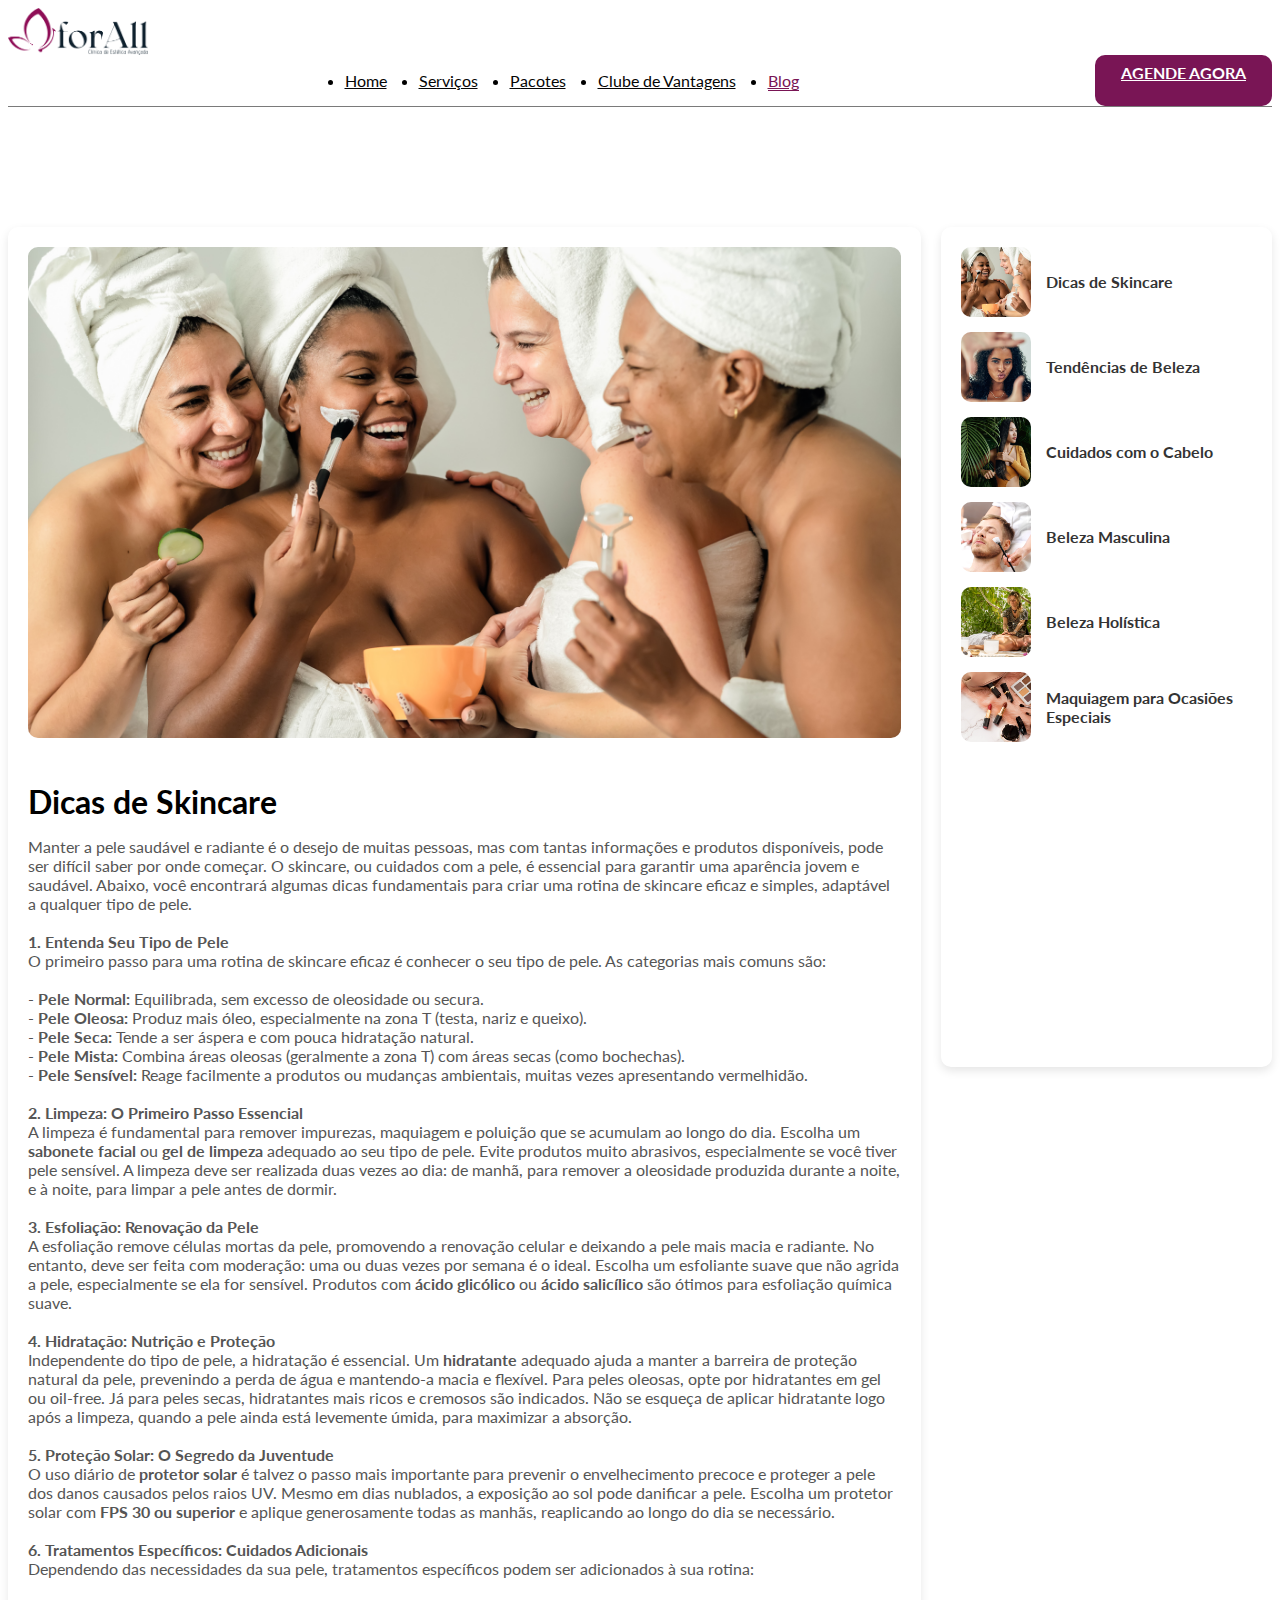
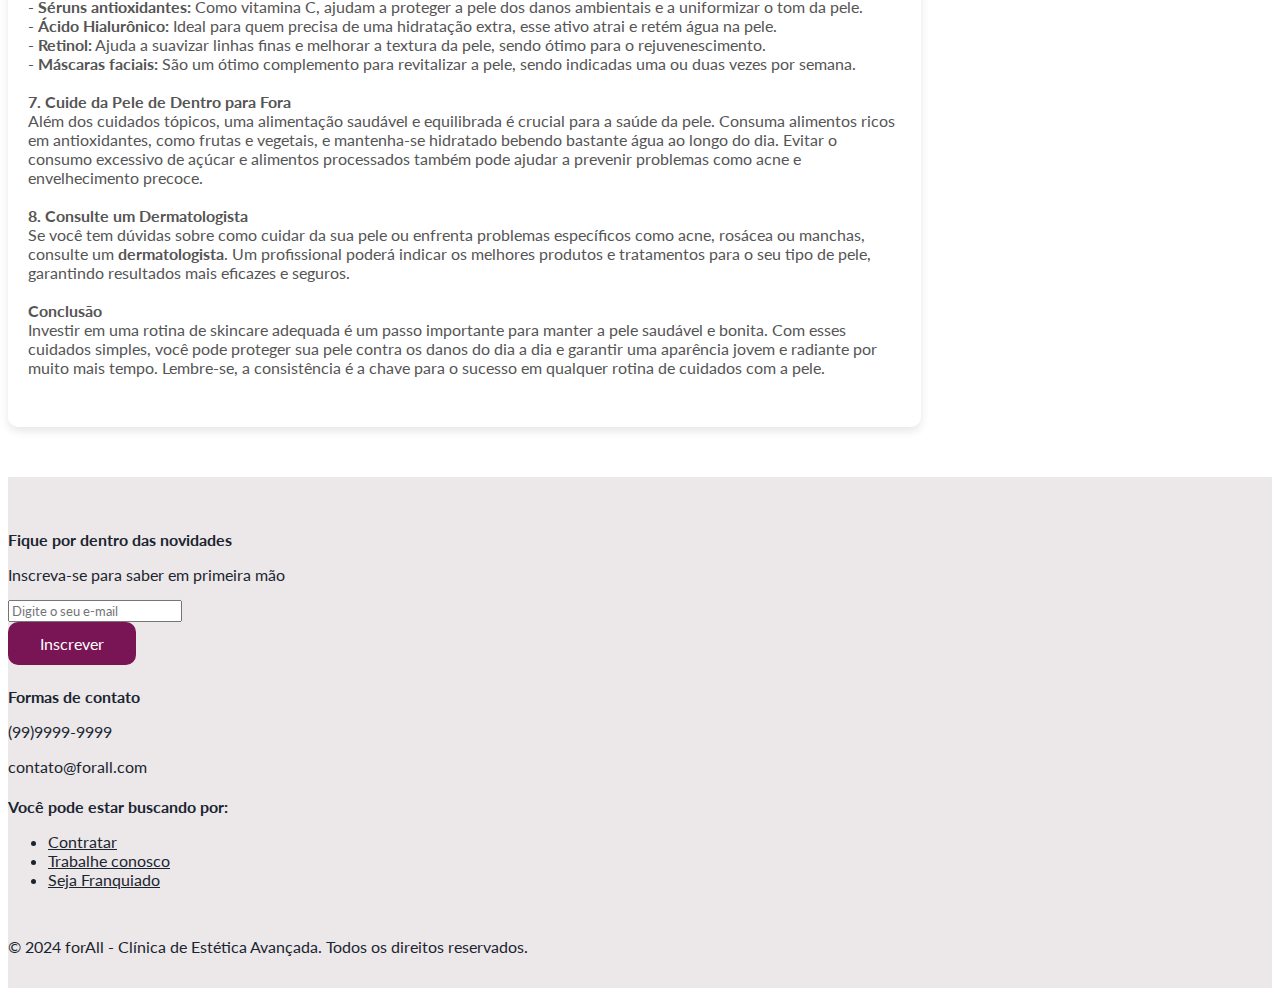
==== commit b03a0e19: "correcoes de link blog" ====
--- a/blog.html
+++ b/blog.html
@@ -132,7 +132,7 @@
             </div>
         </div>
     </footer>
-    <script src="js/blog.js"></script>
+    <script src="JS/blog.js"></script>
     <script>
       document.addEventListener('DOMContentLoaded', function () {
           const fadeElements = document.querySelectorAll('.fade-in');
